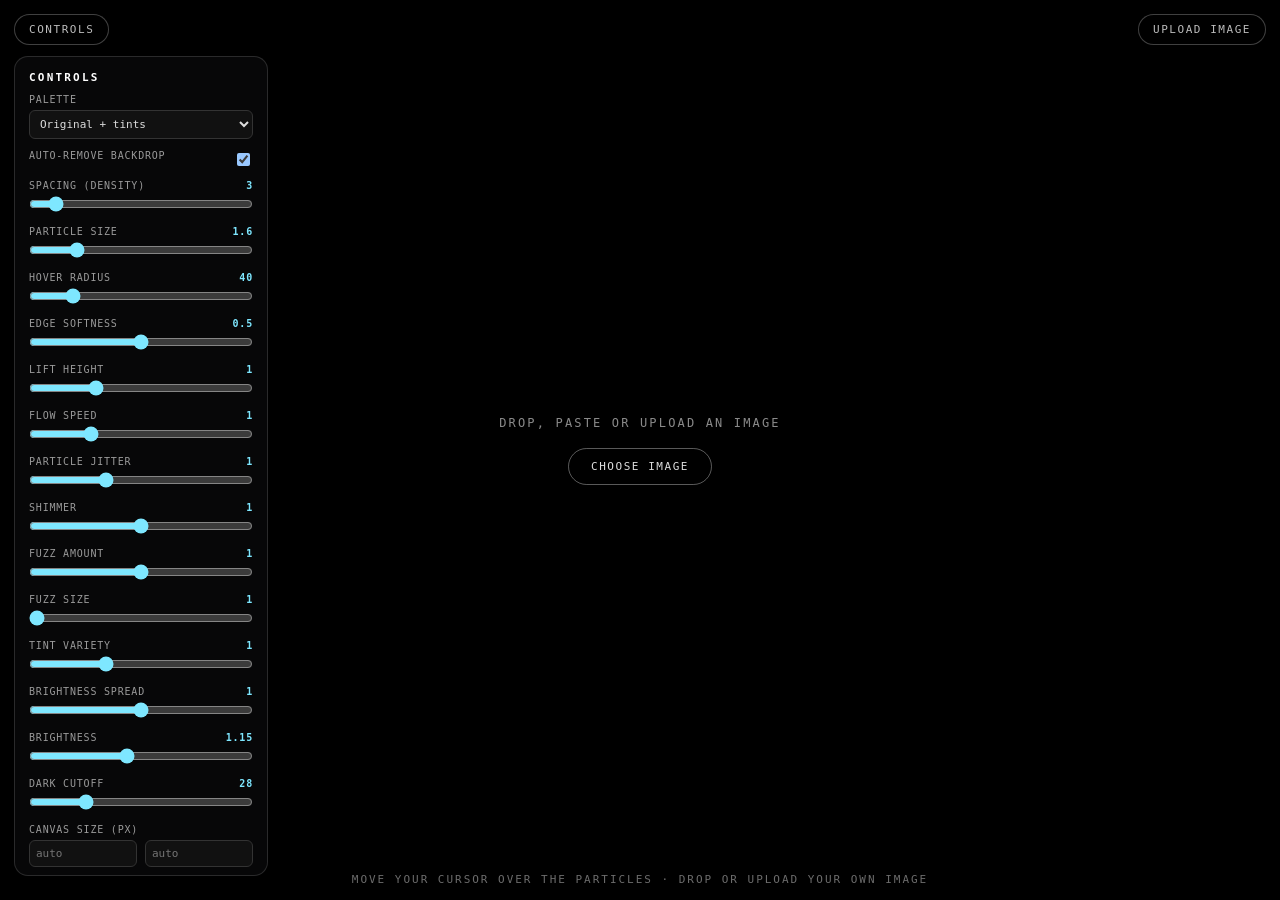
==== particle-portrait.html @ b998d25d "Implement interactive particle portrait simulation with physics, export, and controls" ====
<!doctype html>
<html lang="en"><head><meta charset="utf-8">
<meta name="viewport" content="width=device-width, initial-scale=1, viewport-fit=cover">
<title>Particle Portrait</title>
<style>
:root{--bg:#000;--fg:#9a9a9a;color-scheme:dark;box-sizing:border-box;padding-top:env(safe-area-inset-top,0px);padding-bottom:env(safe-area-inset-bottom,0px)}
html,body{height:100%;margin:0;background:var(--bg);color:var(--fg);overflow:hidden;font-family:ui-monospace,Menlo,Consolas,monospace}
body{display:flex;align-items:center;justify-content:center}
canvas{display:block;touch-action:none;cursor:crosshair}
.hint{position:fixed;left:0;right:0;bottom:calc(14px + env(safe-area-inset-bottom,0px));text-align:center;font-size:11px;letter-spacing:.18em;text-transform:uppercase;opacity:.7;pointer-events:none;transition:opacity 1s}
.pill{position:fixed;top:calc(14px + env(safe-area-inset-top,0px));font:inherit;font-size:11px;letter-spacing:.14em;text-transform:uppercase;color:#bbb;border:1px solid rgba(255,255,255,.25);padding:8px 14px;border-radius:999px;cursor:pointer;background:rgba(0,0,0,.45);transition:.2s;z-index:5}
.pill:hover{color:#fff;border-color:#fff}#tg{left:14px}.up{right:14px}
#panel{position:fixed;top:calc(56px + env(safe-area-inset-top,0px));left:14px;width:224px;max-height:calc(100% - 110px);overflow:auto;padding:14px;background:rgba(10,10,12,.74);backdrop-filter:blur(10px);border:1px solid rgba(255,255,255,.14);border-radius:14px;font-size:11px;color:#cfcfcf;display:none;z-index:5}
#panel.open{display:block}
.row{margin:0 0 11px}.row label{display:flex;justify-content:space-between;letter-spacing:.08em;text-transform:uppercase;margin-bottom:5px;font-size:10px;color:#9a9a9a}.row label b{color:#7ee7ff;font-weight:600}
input[type=range]{width:100%;accent-color:#7ee7ff;margin:0}
select{width:100%;background:#111;color:#ddd;border:1px solid #333;padding:6px;border-radius:6px;font:inherit}
.btns{display:flex;gap:8px;margin-top:6px}.btns button{flex:1;font:inherit;font-size:10px;letter-spacing:.1em;text-transform:uppercase;color:#ddd;background:#16161a;border:1px solid #333;padding:7px;border-radius:8px;cursor:pointer}.btns button:hover{border-color:#7ee7ff;color:#fff}
h4{margin:0 0 10px;font-size:11px;letter-spacing:.2em;text-transform:uppercase;color:#fff;font-weight:600}
body.drag::after{content:"Drop image";position:fixed;inset:0;display:flex;align-items:center;justify-content:center;background:rgba(0,0,0,.7);color:#fff;letter-spacing:.2em;text-transform:uppercase;font-size:14px}
#stage{position:fixed;inset:0;overflow:auto;display:flex}
#stage canvas{margin:auto}
.row input[type=number]{width:100%;box-sizing:border-box;background:#111;color:#ddd;border:1px solid #333;padding:6px;border-radius:6px;font:inherit}
.two{display:flex;gap:8px}.msg{margin-top:8px;font-size:10px;color:#7ee7ff;min-height:12px}
#empty{position:fixed;inset:0;display:flex;flex-direction:column;align-items:center;justify-content:center;gap:18px;text-align:center;font-size:12px;letter-spacing:.18em;text-transform:uppercase;color:#8a8a8a;pointer-events:none}
.big{pointer-events:auto;font-size:11px;letter-spacing:.14em;text-transform:uppercase;color:#ddd;border:1px solid rgba(255,255,255,.35);padding:11px 22px;border-radius:999px;cursor:pointer;transition:.2s}.big:hover{color:#fff;border-color:#fff}
</style></head><body>
<div id="stage"><canvas id="c"></canvas></div>
<div id="empty"><div>Drop, paste or upload an image</div><label class="big">Choose image<input type="file" id="f2" accept="image/*" hidden></label></div>
<button class="pill" id="tg">Controls</button>
<label class="pill up">Upload image<input type="file" id="f" accept="image/*" hidden></label>
<div id="panel"><h4>Controls</h4></div>
<div class="hint" id="hint">Move your cursor over the particles &middot; drop or upload your own image</div>
<script>
const DEF={spacing:3,size:1.6,radius:40,soft:.5,lift:1,speed:1,jitter:1,fuzz:1,fuzzSize:1,tint:1,spread:1,bright:1.15,shimmer:1,cutoff:28,auto:1,mode:'original',cw:0,ch:0,fit:'contain'};
const P={...DEF};
// key,label,min,max,step,action: 0 live, 1 resample, 2 recolor, 3 fuzz count
const CT=[['spacing','Spacing (density)',2.5,8,.5,1],['size','Particle size',.8,5,.1,0],['radius','Hover radius',15,160,1,0],['soft','Edge softness',0,1,.05,0],['lift','Lift height',.2,3,.1,0],['speed','Flow speed',.3,3,.1,0],['jitter','Particle jitter',0,3,.1,0],['shimmer','Shimmer',0,2,.1,0],['fuzz','Fuzz amount',0,2,.05,3],['fuzzSize','Fuzz size',1,4,.5,0],['tint','Tint variety',0,3,.1,2],['spread','Brightness spread',0,2,.1,2],['bright','Brightness',.5,2,.05,2],['cutoff','Dark cutoff',0,120,1,1]];
const cv=document.getElementById('c'),ctx=cv.getContext('2d');
let W,H,dpr,n,hx,hy,r0,g0,b0,cr,cg,cb,ox,oy,al,sd,qq,vv,dl,en,buf,imgd,ds=2,raf,fr=0,mx=-1e9,my=-1e9,sx=-1e9,sy=-1e9;
let DN=0,DNmax=0,dX,dY,dVX,dVY,dP;
const im=new Image();im.onload=()=>init(false);
function hsl(h,s,l){const a=s*Math.min(l,1-l),f=n=>{const k=(n+h/30)%12;return l-a*Math.max(-1,Math.min(k-3,9-k,1))};return[f(0)*255,f(8)*255,f(4)*255]}
function bgEst(d){ // detect a uniform light/coloured backdrop so any photo works
  let r=0,g=0,b=0,n=0;const L=[];
  const add=(x,y)=>{const k=(y*W+x)*4;if(d[k+3]<200)return;r+=d[k];g+=d[k+1];b+=d[k+2];n++;L.push(.3*d[k]+.59*d[k+1]+.11*d[k+2])};
  for(let x=0;x<W;x+=7){add(x,0);add(x,H-1)}for(let y=0;y<H;y+=7){add(0,y);add(W-1,y)}
  if(n<10)return null;r/=n;g/=n;b/=n;
  const m=L.reduce((a,c)=>a+c,0)/n,sdv=Math.sqrt(L.reduce((a,c)=>a+(c-m)*(c-m),0)/n);
  return sdv<30&&m>=40?[r,g,b]:null;
}
function recolor(){
  const ta=P.tint,a1=.14*ta,a2=a1+.1*ta,a3=a2+.06*ta,a4=a3+.05*ta,br=P.bright;
  for(let i=0;i<n;i++){
    let r=r0[i],g=g0[i],b=b0[i];const l=.3*r+.59*g+.11*b;
    if(P.mode==='mono'){r=g=b=l}
    else if(P.mode==='ember'){r=l*1.9;g=Math.max(0,l*1.5-60);b=Math.max(0,l*1.2-170)}
    else if(P.mode==='aurora'){const c=hsl((hx[i]/W*260+(1-hy[i]/H)*80+190)%360,.85,.25+.5*l/255);r=c[0];g=c[1];b=c[2]}
    let tr=1,tg=1,tb=1;const q=qq[i];
    if(P.mode==='original'){
      if(q<a1){tr=.7;tg=.9;tb=1.2}else if(q<a2){tr=1.2;tg=.92;tb=.68}else if(q<a3){tr=1.12;tg=.72;tb=1.15}else if(q<a4){tr=.72;tg=1.12;tb=.95}
    }
    const v=1+(vv[i]-.5)*.5*P.spread;
    cr[i]=Math.min(255,r*br*v*tr);cg[i]=Math.min(255,g*br*v*tg);cb[i]=Math.min(255,b*br*v*tb);
  }
}
function setDust(){DN=Math.min(DNmax,Math.round(DNmax/2*P.fuzz))}
function init(skip){
  if(!im.naturalWidth)return;
  document.getElementById('empty').style.display='none';
  skip=skip===true;
  cancelAnimationFrame(raf);fr=skip?400:0;
  dpr=Math.min(window.devicePixelRatio||1,2);
  const custom=P.cw>0&&P.ch>0;let w,h;
  if(custom){w=P.cw;h=P.ch}else{const ar=im.width/im.height;h=innerHeight;w=h*ar;if(w>innerWidth){w=innerWidth;h=w/ar}}
  dpr=Math.min(dpr,4096/Math.max(w,h));
  cwI.placeholder=Math.round(w);chI.placeholder=Math.round(h);
  cv.style.width=w+'px';cv.style.height=h+'px';
  W=cv.width=Math.round(w*dpr);H=cv.height=Math.round(h*dpr);
  const o=document.createElement('canvas');o.width=W;o.height=H;
  const oc=o.getContext('2d',{willReadFrequently:true});
  if(custom&&P.fit!=='stretch'){const k=P.fit==='cover'?Math.max(W/im.width,H/im.height):Math.min(W/im.width,H/im.height),dw=im.width*k,dh=im.height*k;oc.drawImage(im,(W-dw)/2,(H-dh)/2,dw,dh)}
  else oc.drawImage(im,0,0,W,H);
  const d=oc.getImageData(0,0,W,H).data,step=Math.max(2,Math.round(P.spacing*dpr),Math.ceil(Math.sqrt(W*H/160000)));
  const max=Math.ceil(W/step)*Math.ceil(H/step),F=()=>new Float32Array(max),U=()=>new Uint8Array(max);
  hx=F();hy=F();ox=F();oy=F();al=F();sd=F();dl=F();qq=F();vv=F();en=U();r0=U();g0=U();b0=U();cr=U();cg=U();cb=U();n=0;
  const bgc=P.auto?bgEst(d):null;
  for(let y=0;y<H-4;y+=step)for(let x=0;x<W-4;x+=step){
    const k=(y*W+x)*4,r=d[k],g=d[k+1],b=d[k+2],l=.3*r+.59*g+.11*b;
    if(d[k+3]<40)continue;
    if(bgc){const e0=r-bgc[0],e1=g-bgc[1],e2=b-bgc[2];if(e0*e0+e1*e1+e2*e2<1800)continue}else if(l<P.cutoff)continue;
    hx[n]=x;hy[n]=y;r0[n]=r;g0[n]=g;b0[n]=b;sd[n]=Math.random();qq[n]=Math.random();vv[n]=Math.random();
    if(skip){al[n]=1}else{ // entry: start scattered, assemble top-to-bottom with random stagger
      ox[n]=(Math.random()-.5)*W*.9;oy[n]=(Math.random()-.5)*H*.8+H*.12;dl[n]=y/H*80+Math.random()*50;en[n]=1}
    n++;
  }
  recolor();
  DNmax=Math.min(2200,Math.round(W*H/(dpr*dpr)/450*2));setDust();
  dX=new Float32Array(DNmax);dY=new Float32Array(DNmax);dVX=new Float32Array(DNmax);dVY=new Float32Array(DNmax);dP=new Float32Array(DNmax);
  for(let j=0;j<DNmax;j++){dX[j]=Math.random()*(W-4);dY[j]=Math.random()*(H-4);dP[j]=Math.random()*6.28}
  buf=new Uint32Array(W*H);imgd=new ImageData(new Uint8ClampedArray(buf.buffer),W,H);
  loop();
}
function loop(t=0){
  fr++;
  if(mx<-1e8){sx=sy=-1e9}else if(sx<-1e8){sx=mx;sy=my}else{sx+=(mx-sx)*.12;sy+=(my-sy)*.12}
  const K=dpr,sp=P.speed,R=P.radius*K,RO=R*(1+.6*P.soft),RO2=RO*RO,kk=1+(1-P.soft)*1.6,ca=Math.cos(.05),sa=Math.sin(.05);
  ds=Math.max(1,Math.round(P.size*K));
  const shA=.2*P.shimmer,shB=1-shA,lift=(90)*K*P.lift;
  buf.fill(0xff000000);
  for(let i=0;i<n;i++){
    if(fr<dl[i])continue;
    const s=sd[i],dx=hx[i]-sx,dy=hy[i]-sy;let X=ox[i],Y=oy[i],a=al[i];
    let f=0;const dd=dx*dx+dy*dy;
    if(dd<RO2){const u=Math.min(1,(1-Math.sqrt(dd)/RO)*kk);f=u*u*(3-2*u)} // soft feathered edge
    if(f>.01){ // hover: fade and flow up, strength follows the soft falloff
      const w=1-f,tg=1-f,dec=1-Math.min(.5,.02*sp*w);
      Y+=(-(lift+s*160*K*P.lift)-Y)*Math.min(.5,.018*sp)*f;X+=((s-.5)*60*K-X)*Math.min(.5,.016*sp)*f;Y*=dec;X*=dec;
      a+=(tg-a)*Math.min(.5,(tg<a?.03:.02)*sp);if(f>.05)en[i]=0;
    }else if(en[i]){ // entry: spiral in and condense
      const g=s>.5?1:-1,nx=X*ca-g*Y*sa,ny=g*X*sa+Y*ca;X=nx*.955;Y=ny*.955;a+=(1-a)*.05;
      if(Math.abs(X)+Math.abs(Y)<1.5)en[i]=0;
    }else{ // reverse: flow back and fade in
      const dec=1-Math.min(.5,.02*sp);X*=dec;Y*=dec;a+=(1-a)*Math.min(.5,.02*sp);
    }
    ox[i]=X;oy[i]=Y;al[i]=a;
    if(a<.03)continue;
    const fz=(Math.min(3,(Math.abs(X)+Math.abs(Y))*.035)+.35)*K*P.jitter;
    const x=(hx[i]+X+(Math.random()-.5)*fz)|0,y=(hy[i]+Y+(Math.random()-.5)*fz)|0;
    if(x<0||y<0||x>W-ds||y>H-ds)continue;
    const m=a*(shB+shA*Math.sin(t*.003+s*40)),c=0xff000000|((cb[i]*m|0)<<16)|((cg[i]*m|0)<<8)|(cr[i]*m|0);
    for(let j=0;j<ds;j++){const row=(y+j)*W+x;for(let k=0;k<ds;k++)buf[row+k]=c}
  }
  // drifting fuzz dust
  const dk=Math.min(1,fr/150),DR=R*1.8,z=Math.max(1,Math.round(P.fuzzSize*K*.7));
  for(let j=0;j<DN;j++){
    let ux=dVX[j]+(Math.random()-.5)*.09*K,uy=dVY[j]+(Math.random()-.5)*.09*K-.004*K;
    if(sx>-1e8){const ddx=dX[j]-sx,ddy=dY[j]-sy,dd=ddx*ddx+ddy*ddy;
      if(dd<DR*DR){const d=Math.sqrt(dd)+.01,f=1-d/DR;ux+=(ddx/d*.6-ddy/d*.5)*f*K;uy+=(ddy/d*.6+ddx/d*.5)*f*K}}
    ux*=.96;uy*=.96;dVX[j]=ux;dVY[j]=uy;
    let x=dX[j]+ux,y=dY[j]+uy;
    if(x<0)x=W-z-1;else if(x>W-z)x=0;if(y<0)y=H-z-1;else if(y>H-z)y=0;
    dX[j]=x;dY[j]=y;
    const l=((28+(.5+.5*Math.sin(t*.004+dP[j]))*80)*dk)|0,hh=dP[j],rr=Math.min(255,l*(.85+.3*Math.cos(hh))|0),bb=Math.min(255,l*(.85+.3*Math.sin(hh))|0),c=0xff000000|(bb<<16)|(l<<8)|rr,px=x|0,py=y|0;
    for(let q=0;q<z;q++){const row=(py+q)*W+px;for(let k=0;k<z;k++)buf[row+k]=c}
  }
  ctx.putImageData(imgd,0,0);raf=requestAnimationFrame(loop);
}
// ---- controls UI
const pan=document.getElementById('panel'),inputs={};let rtm;
function apply(a){if(a===1){clearTimeout(rtm);rtm=setTimeout(()=>init(true),140)}else if(a===2)recolor();else if(a===3)setDust()}
function mkRow(html){const d=document.createElement('div');d.className='row';d.innerHTML=html;pan.appendChild(d);return d}
const md=mkRow('<label><span>Palette</span></label><select><option value="original">Original + tints</option><option value="mono">Monochrome</option><option value="aurora">Aurora</option><option value="ember">Ember</option></select>');
const sel=md.querySelector('select');sel.onchange=()=>{P.mode=sel.value;recolor()};
const ab=mkRow('<label><span>Auto-remove backdrop</span><input type="checkbox" checked></label>');
const cb2=ab.querySelector('input');cb2.onchange=()=>{P.auto=cb2.checked?1:0;apply(1)};
CT.forEach(([k,lb,mn,mxv,st,act])=>{
  const d=mkRow(`<label><span>${lb}</span><b>${P[k]}</b></label><input type="range" min="${mn}" max="${mxv}" step="${st}" value="${P[k]}">`);
  const inp=d.querySelector('input'),out=d.querySelector('b');inputs[k]=[inp,out];
  inp.oninput=()=>{P[k]=+inp.value;out.textContent=P[k];apply(act)};
});
const csR=mkRow('<label><span>Canvas size (px)</span></label><div class="two"><input type="number" id="cw" min="100" max="3000" placeholder="auto"><input type="number" id="ch" min="100" max="3000" placeholder="auto"></div><label style="margin-top:8px"><span>Keep image ratio</span><input type="checkbox" id="lk" checked></label>');
const fitR=mkRow('<label><span>Image fit</span></label><select id="fit"><option value="contain">Contain</option><option value="cover">Cover (crop)</option><option value="stretch">Stretch</option></select><div class="btns"><button id="fa">Auto size</button></div>');
const cwI=csR.querySelector('#cw'),chI=csR.querySelector('#ch'),lkI=csR.querySelector('#lk'),fitS=fitR.querySelector('#fit');
function sizeChange(src){
  let w=+cwI.value,h=+chI.value;const ar=im.width/im.height||1;
  if(lkI.checked){if(src==='w'&&w)h=Math.round(w/ar);else if(src==='h'&&h)w=Math.round(h*ar);else if(w&&!h)h=Math.round(w/ar);else if(h&&!w)w=Math.round(h*ar)}
  w=Math.min(3000,w);h=Math.min(3000,h);
  if(w>=100&&h>=100){P.cw=w;P.ch=h;cwI.value=w;chI.value=h}else{P.cw=P.ch=0}
  apply(1);
}
cwI.onchange=()=>sizeChange('w');chI.onchange=()=>sizeChange('h');
fitS.onchange=()=>{P.fit=fitS.value;apply(1)};
fitR.querySelector('#fa').onclick=()=>{P.cw=P.ch=0;cwI.value=chI.value='';init(true)};
// ---- export
const exR=mkRow('<label><span>Export</span></label><div class="btns"><button id="xp">PNG</button><button id="xv">WebM</button><button id="xj">Settings</button></div><label style="margin-top:9px"><span>Transparent PNG</span><input type="checkbox" id="xt"></label><label style="margin-top:6px"><span>Video seconds</span><input type="number" id="xs" value="6" min="2" max="30" style="width:56px"></label><label style="margin-top:6px"><span>Include build-in</span><input type="checkbox" id="xe" checked></label><div class="msg" id="xm"></div>');
const xm=exR.querySelector('#xm'),msg=t=>{xm.textContent=t};
let DL=null,rec=false;
if(window.claude&&claude.use)claude.use('downloads').then(m=>{DL=m}).catch(()=>{});
async function save(name,data){
  try{
    if(DL){await DL.save({filename:name,data});msg('Saved '+name)}
    else{const a=document.createElement('a');a.href=URL.createObjectURL(data instanceof Blob?data:new Blob([data]));a.download=name;document.body.appendChild(a);a.click();a.remove();msg('Exported '+name)}
  }catch(e){msg(e&&e.code==='declined'?'Export cancelled':'Export failed: '+((e&&e.message)||e))}
}
exR.querySelector('#xp').onclick=async()=>{
  if(!buf){msg('Load an image first');return}
  let src=cv;
  if(exR.querySelector('#xt').checked){ // unpremultiply: brightness becomes alpha
    const t=document.createElement('canvas');t.width=W;t.height=H;const tc=t.getContext('2d'),id=tc.createImageData(W,H),u=new Uint32Array(id.data.buffer);
    for(let i=0;i<buf.length;i++){const c=buf[i],r=c&255,g=(c>>8)&255,b=(c>>16)&255,m=Math.max(r,g,b);if(!m){u[i]=0;continue}const k=255/m;u[i]=((m<<24)|(((b*k)|0)<<16)|(((g*k)|0)<<8)|((r*k)|0))>>>0}
    tc.putImageData(id,0,0);src=t;
  }
  const blob=await new Promise(r=>src.toBlob(r,'image/png'));
  save('particle-portrait.png',blob);
};
exR.querySelector('#xv').onclick=async()=>{
  if(rec)return;if(!buf){msg('Load an image first');return}
  const mime=window.MediaRecorder&&cv.captureStream?['video/webm;codecs=vp9','video/webm;codecs=vp8','video/webm'].find(m=>MediaRecorder.isTypeSupported(m)):null;
  if(!mime){msg('Video recording is not supported in this browser');return}
  const secs=Math.max(2,Math.min(30,+exR.querySelector('#xs').value||6));
  if(exR.querySelector('#xe').checked)init(false);
  const mr=new MediaRecorder(cv.captureStream(30),{mimeType:mime,videoBitsPerSecond:8e6}),chunks=[];
  mr.ondataavailable=e=>{if(e.data.size)chunks.push(e.data)};
  const done=new Promise(r=>{mr.onstop=r});rec=true;mr.start(250);
  let left=secs;msg('Recording… '+left+'s (move your cursor!)');
  const tm=setInterval(()=>msg('Recording… '+(--left)+'s (move your cursor!)'),1000);
  setTimeout(()=>mr.stop(),secs*1000);await done;clearInterval(tm);rec=false;
  save('particle-portrait.webm',new Blob(chunks,{type:'video/webm'}));
};
exR.querySelector('#xj').onclick=()=>save('particle-settings.json',JSON.stringify(P,null,2));
const bt=mkRow('<div class="btns"><button id="rp">Replay</button><button id="rs">Reset</button></div>');
document.getElementById('rp').onclick=()=>init(false);
document.getElementById('rs').onclick=()=>{Object.assign(P,DEF);for(const k in inputs){inputs[k][0].value=P[k];inputs[k][1].textContent=P[k]}sel.value=P.mode;cb2.checked=true;cwI.value=chI.value='';fitS.value='contain';init(true)};
const tg=document.getElementById('tg');tg.onclick=()=>pan.classList.toggle('open');
if(innerWidth>760)pan.classList.add('open');
// ---- pointer + upload
const ui=e=>e.target.closest&&e.target.closest('#panel,.pill');
function mv(e){if(ui(e)){mx=my=-1e9;return}const r=cv.getBoundingClientRect();mx=(e.clientX-r.left)*dpr;my=(e.clientY-r.top)*dpr;document.getElementById('hint').style.opacity=0}
addEventListener('pointermove',mv);addEventListener('pointerdown',mv);
document.addEventListener('mouseleave',()=>{mx=my=-1e9});
addEventListener('pointerup',e=>{if(e.pointerType==='touch')mx=my=-1e9});
function loadFile(f){if(!f||!f.type.startsWith('image/'))return;const r=new FileReader();r.onload=()=>{im.src=r.result};r.readAsDataURL(f)}
document.getElementById('f').addEventListener('change',e=>loadFile(e.target.files[0]));
document.getElementById('f2').addEventListener('change',e=>loadFile(e.target.files[0]));
addEventListener('dragover',e=>{e.preventDefault();document.body.classList.add('drag')});
addEventListener('dragleave',e=>{if(!e.relatedTarget)document.body.classList.remove('drag')});
addEventListener('drop',e=>{e.preventDefault();document.body.classList.remove('drag');loadFile(e.dataTransfer.files[0])});
addEventListener('paste',e=>{for(const it of e.clipboardData.items)if(it.type.startsWith('image/')){loadFile(it.getAsFile());break}});
let rt;addEventListener('resize',()=>{clearTimeout(rt);rt=setTimeout(()=>init(true),200)});
</script></body></html>
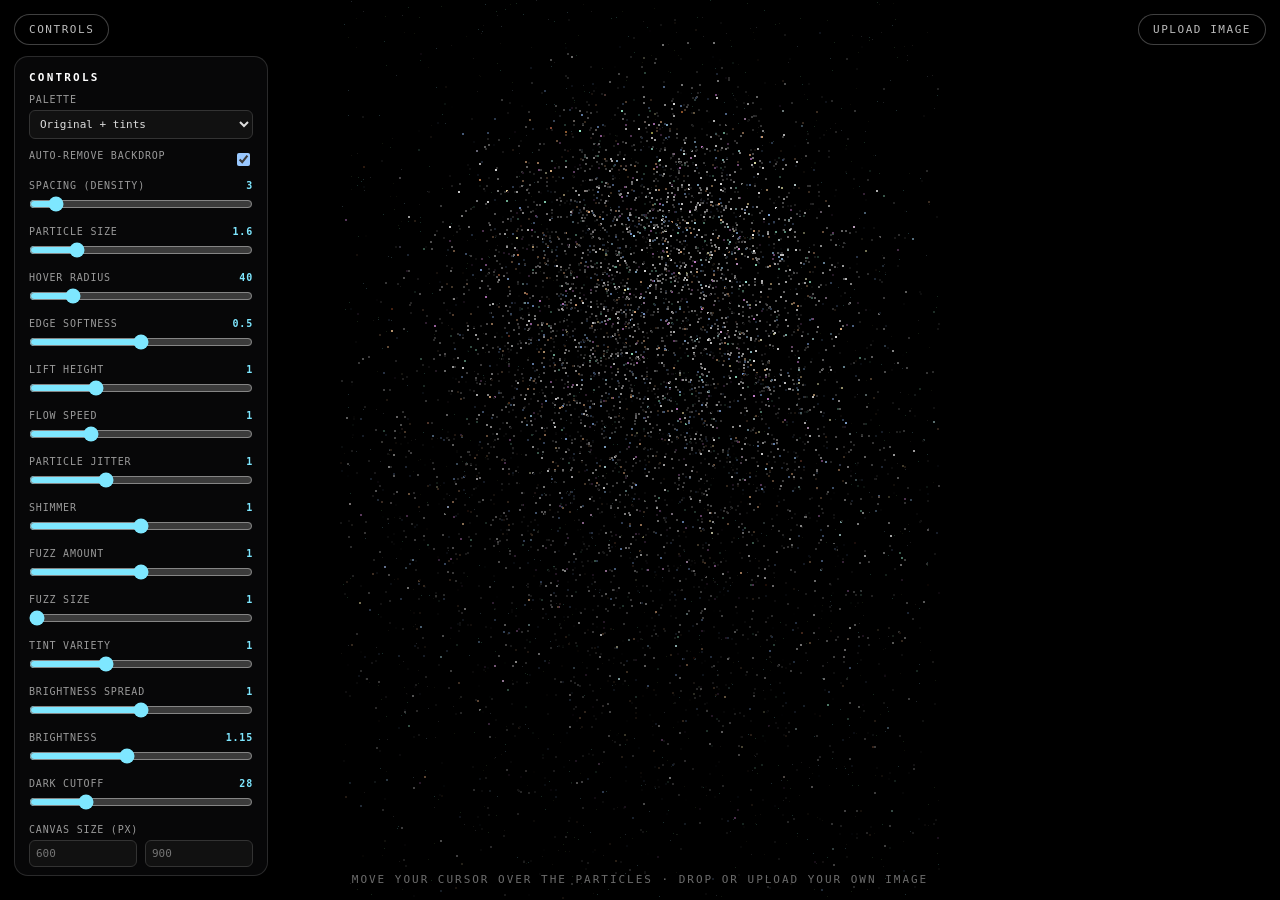
==== commit 1ed2bb98: "Set default portrait image and configure automatic fallback" ====
--- a/particle-portrait.html
+++ b/particle-portrait.html
@@ -39,7 +39,7 @@
 const cv=document.getElementById('c'),ctx=cv.getContext('2d');
 let W,H,dpr,n,hx,hy,r0,g0,b0,cr,cg,cb,ox,oy,al,sd,qq,vv,dl,en,buf,imgd,ds=2,raf,fr=0,mx=-1e9,my=-1e9,sx=-1e9,sy=-1e9;
 let DN=0,DNmax=0,dX,dY,dVX,dVY,dP;
-const im=new Image();im.onload=()=>init(false);
+const im=new Image();im.onload=()=>init(false);im.src='default.jpg';
 function hsl(h,s,l){const a=s*Math.min(l,1-l),f=n=>{const k=(n+h/30)%12;return l-a*Math.max(-1,Math.min(k-3,9-k,1))};return[f(0)*255,f(8)*255,f(4)*255]}
 function bgEst(d){ // detect a uniform light/coloured backdrop so any photo works
   let r=0,g=0,b=0,n=0;const L=[];
